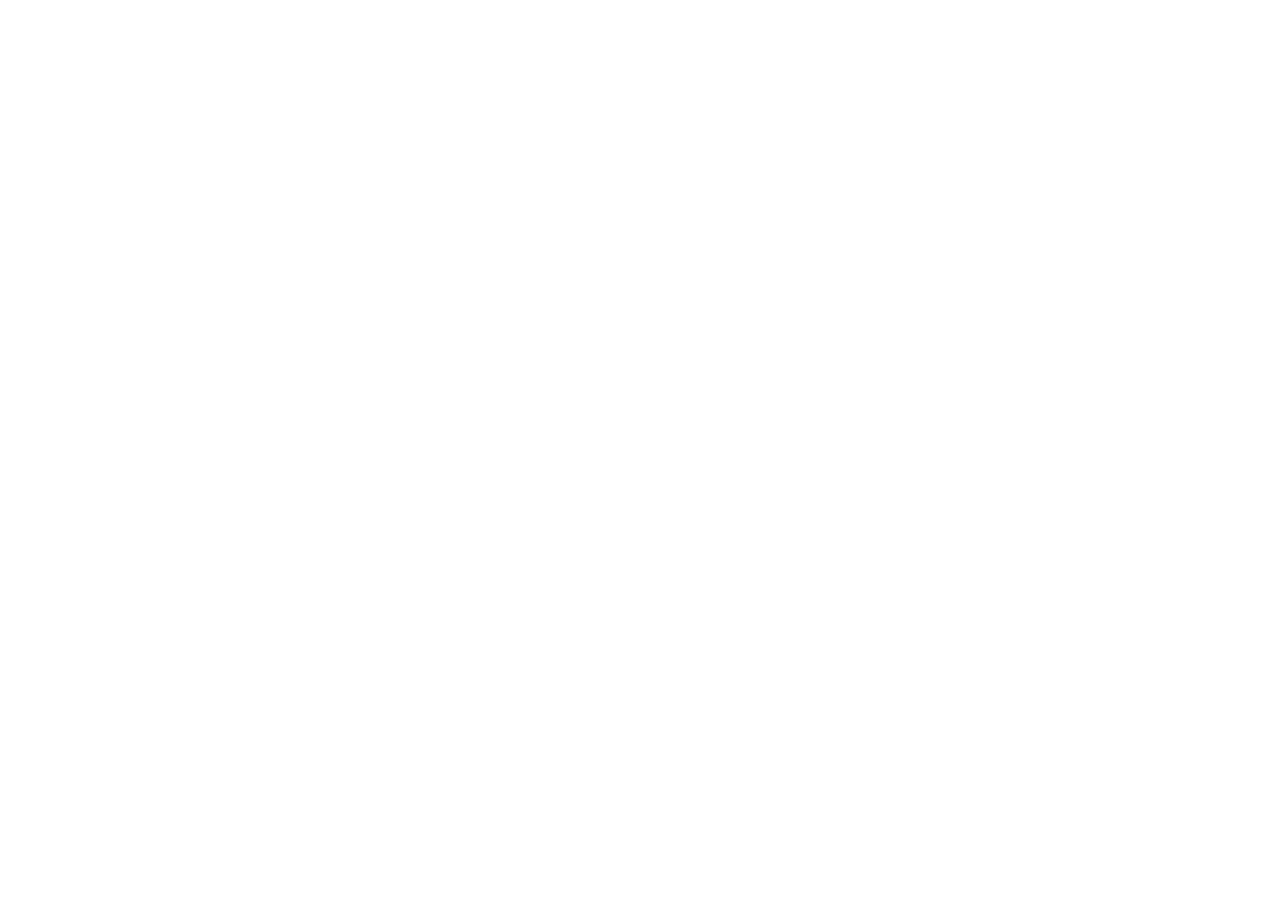
==== index.html @ c1fdbedd "Se agrego la capeta css" ====
<!DOCTYPE html>
<html lang="es">

<head>
    <meta charset="UTF-8">
    <meta http-equiv="X-UA-Compatible" content="IE=edge">
    <meta name="viewport" content="width=device-width, initial-scale=1.0">
    <title>BlogDeCafe</title>
    <link rel="stylesheet" href="css/normalize.css">
    <link rel="preconnect" href="https://fonts.googleapis.com">
    <link rel="preconnect" href="https://fonts.gstatic.com" crossorigin>
    <link href="https://fonts.googleapis.com/css2?family=Open+Sans&family=PT+Sans:wght@400;700&display=swap" rel="stylesheet">
    <link rel="stylesheet" href="css/style.css">

</head>

<body>

</body>

</html>
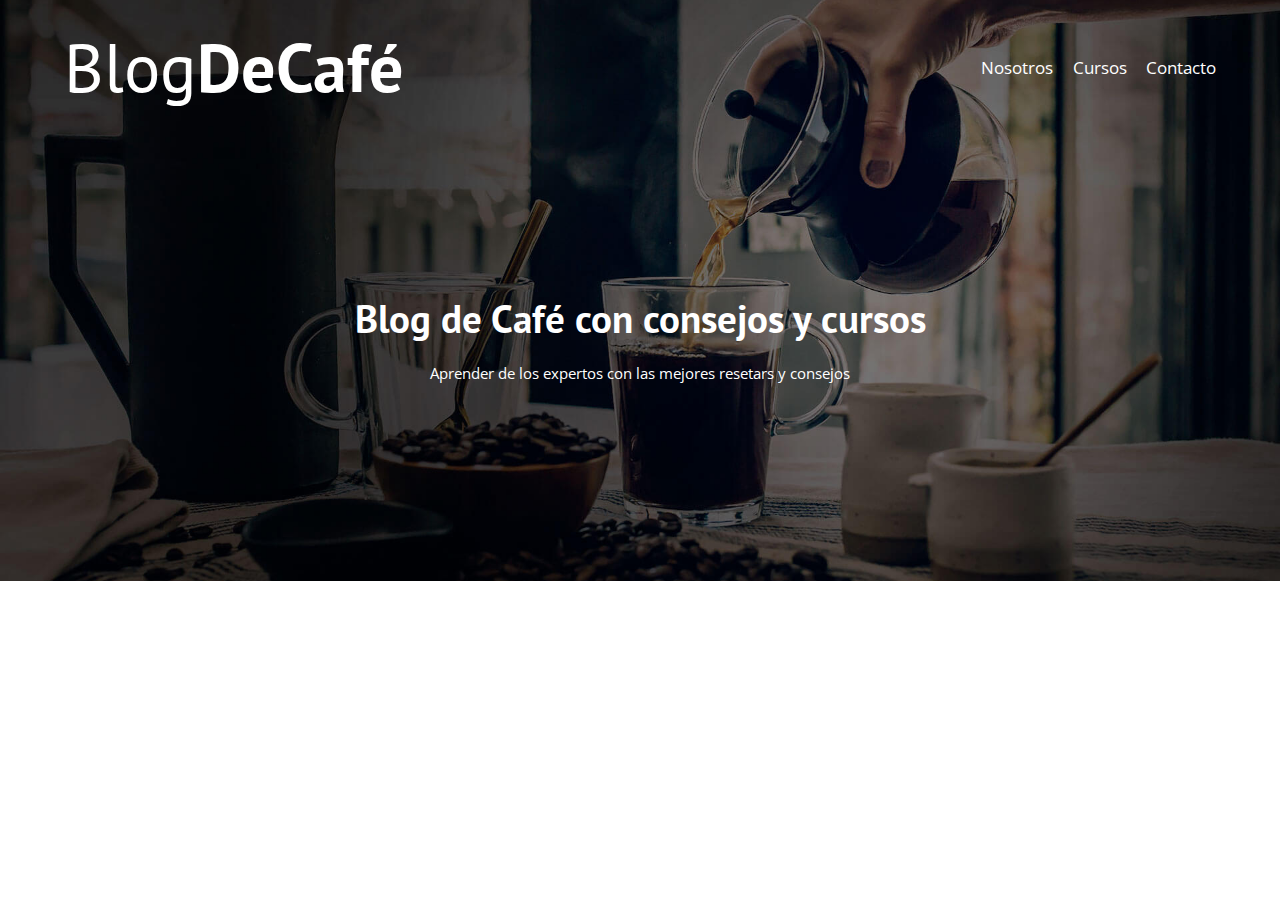
==== commit e5cf87f5: "Se agrego al HTML el header y se agregaron los estilos a la hoja de estilos" ====
--- a/index.html
+++ b/index.html
@@ -11,11 +11,27 @@
     <link rel="preconnect" href="https://fonts.gstatic.com" crossorigin>
     <link href="https://fonts.googleapis.com/css2?family=Open+Sans&family=PT+Sans:wght@400;700&display=swap" rel="stylesheet">
     <link rel="stylesheet" href="css/style.css">
-
 </head>
 
 <body>
-
+    <header class="header">
+        <div class="contenedor">
+            <div class="barra">
+                <a class="logo" href="index.html">
+                    <h1 class="logo__nombre no-margin centrar-texto">Blog<span class="logo__bold">DeCafé</span></h1>
+                </a>
+                <nav class="navegacion">
+                    <a href="nosotros.html" class="navegacion__enlase">Nosotros</a>
+                    <a href="cursos.html" class="navegacion__enlase">Cursos</a>
+                    <a href="contacto.html" class="navegacion__enlase">Contacto</a>
+                </nav>
+            </div>
+        </div>
+        <div class="header__texto">
+            <h2 class="no-margin">Blog de Café con consejos y cursos</h2>
+            <p class="no-margin">Aprender de los expertos con las mejores resetars y consejos</p>
+        </div>
+    </header>
 </body>
 
 </html>--- a/css/style.css
+++ b/css/style.css
@@ -0,0 +1,110 @@
+:root {
+    --fuenteHeading: 'PT Sans', sans-serif;
+    --fuenteParrafos: 'Open Sans', sans-serif;
+
+    --primario: #63271C;
+    --blanco: #fff;
+    --negro: #000;
+}
+html{
+    box-sizing: border-box;
+    font-size: 60.5%; /* Para que 1rem = 10px*/
+}
+*,*:before, *:after{
+    box-sizing: inherit;
+}
+body{
+    font-family: var(--fuenteParrafos);
+    font-size: 1.6rem;
+    line-height: 2;
+}
+
+/** Globales **/
+.contenedor{
+    max-width: 120rem;
+    width: 90%;
+    margin: 0 auto;
+}
+a{
+    text-decoration: none;
+}
+
+h1, h2, h3, h4{
+    font-family: var(--fuenteHeading);
+}
+h1{
+    font-size: 7rem;
+}
+h2{
+    font-size: 4rem;
+}
+h3{
+    font-size: 2.8rem;
+}
+img{
+    max-width: 100%;
+}
+
+/** Utilidades **/
+
+.no-margin{
+    margin: 0;
+
+}
+.no-paddin{
+    padding: 0;    
+}
+.centrar-texto{
+    text-align: center;
+}
+.header{
+    background-image: url(../img/banner.jpg);
+    height: 60rem;
+    background-size: cover;
+    background-repeat: no-repeat;
+    background-position: center center;
+}
+.header__texto{
+    text-align: center;
+    color: var(--blanco);
+    margin-top: 5rem;
+}
+@media (min-width: 768px){
+    .header__texto{
+        margin-top: 15rem;
+    }
+}
+@media (min-width: 768px){
+    .barra{
+        display: flex;
+        justify-content: space-between;
+        align-items: center;
+    }
+}
+.logo{
+    color: var(--blanco);
+}
+@media (max-width: 400px){
+    .logo h1{
+        font-size: 5rem;
+    }
+}
+.logo__nombre{
+    font-weight: 400;
+}
+
+.logo__bold{
+    font-weight: 700;
+}
+@media (min-width: 768px){
+    .navegacion{
+        display: flex;
+        gap: 2rem;
+    }
+}
+.navegacion__enlase{
+    display: block;
+    text-align: center;
+    font-size: 1.8rem;
+    color: var(--blanco);
+}
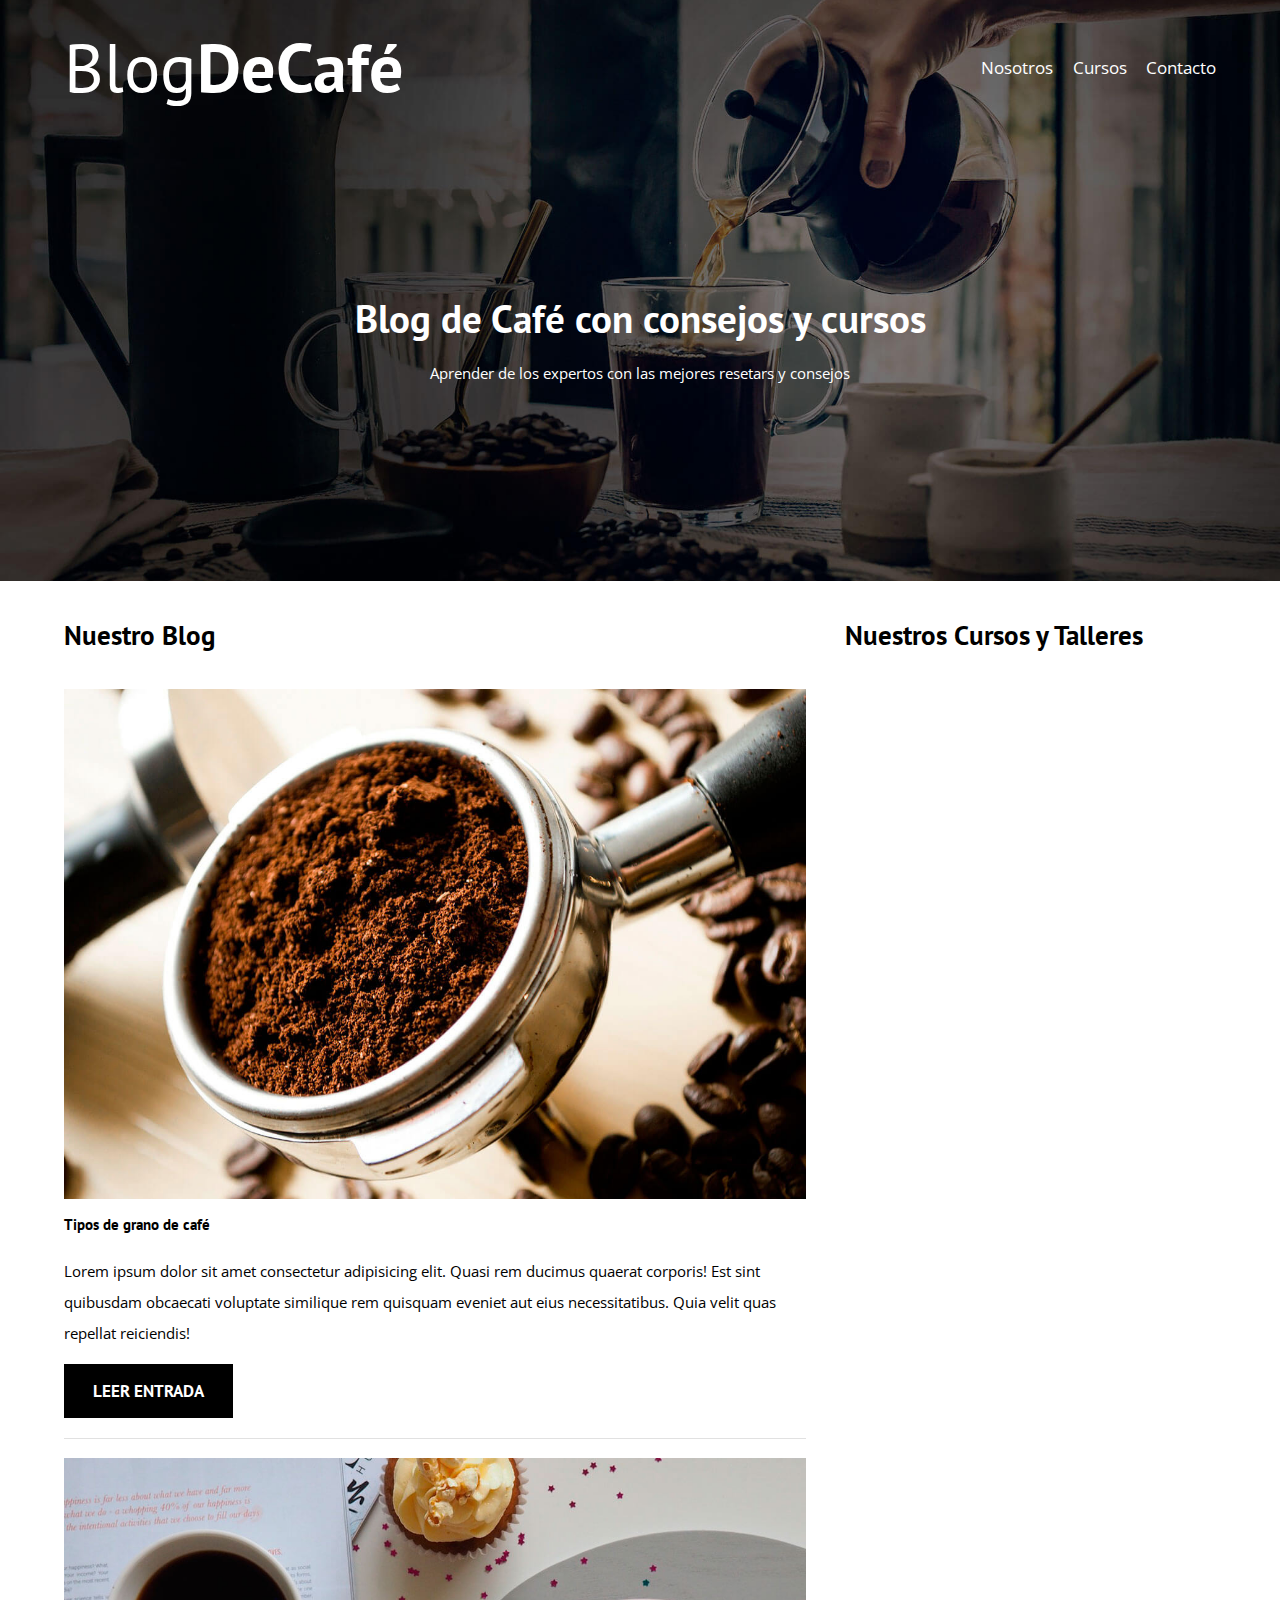
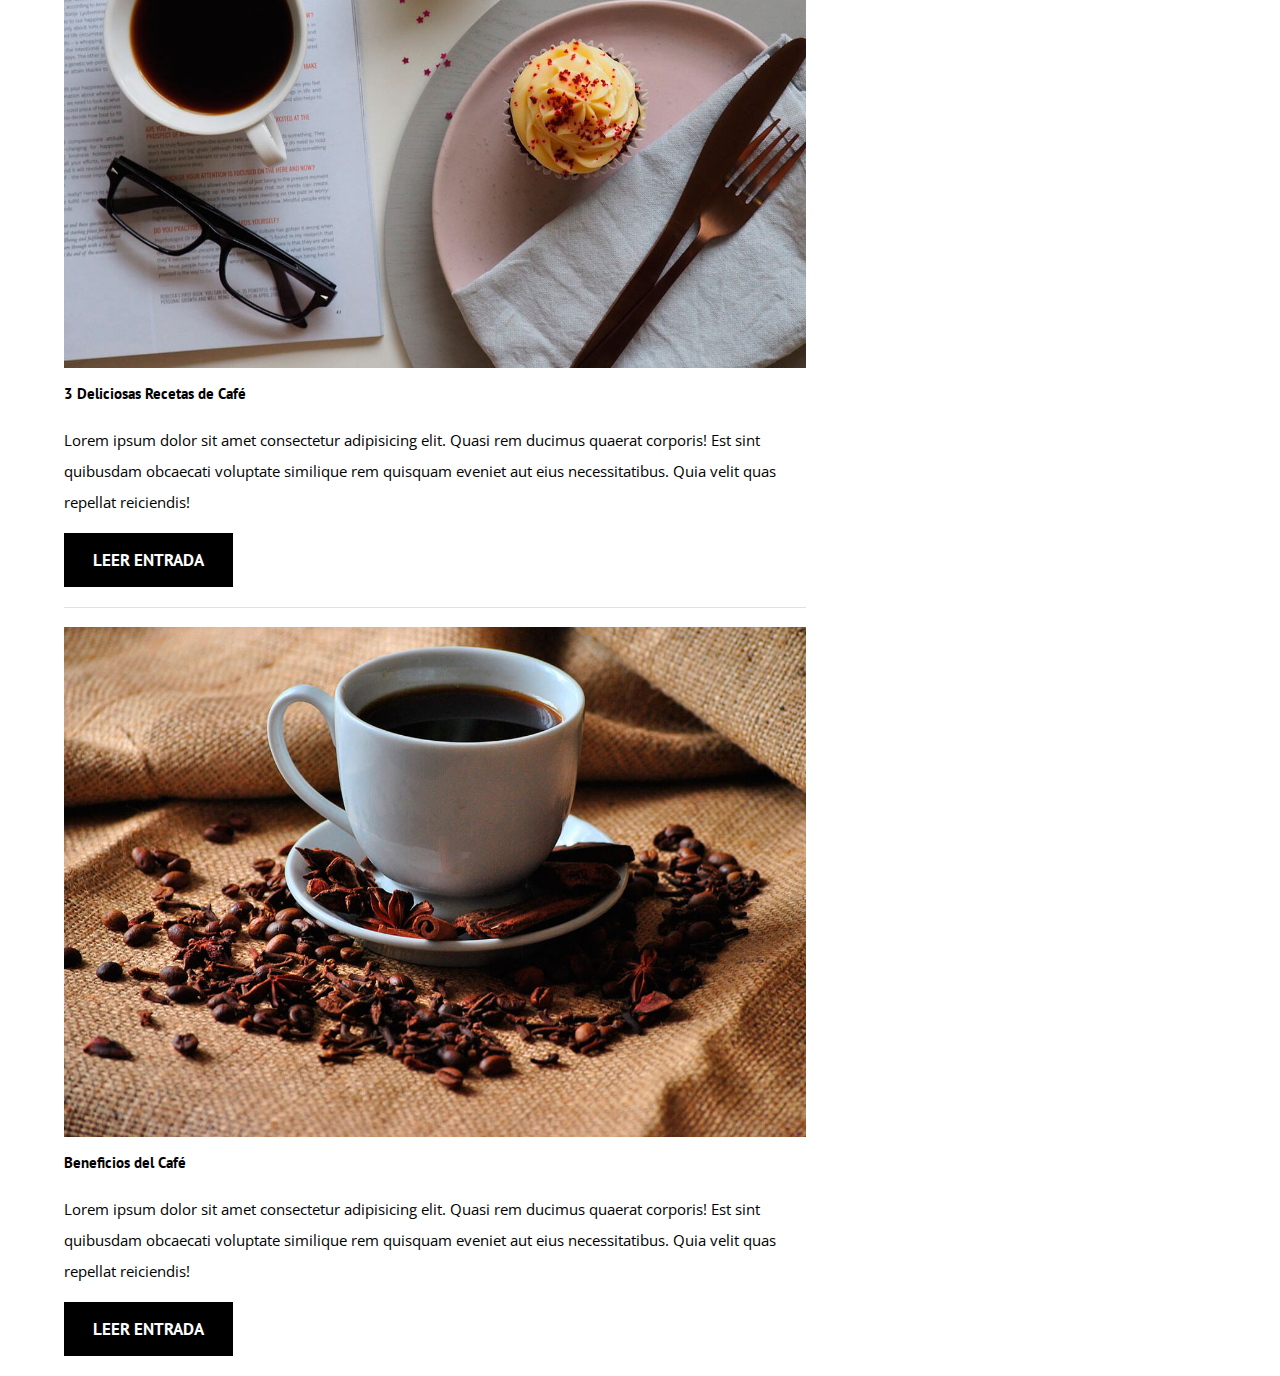
==== commit 93401c17: "Se agregaron los elementos de nuestro blog con su css" ====
--- a/index.html
+++ b/index.html
@@ -32,6 +32,54 @@
             <p class="no-margin">Aprender de los expertos con las mejores resetars y consejos</p>
         </div>
     </header>
+
+    <div class="contenedor contenido-principal">
+        <main class="blog">
+
+            <h3>Nuestro Blog</h3>
+
+            <article class="entrada">
+                <div class="entrada__imagen">
+                    <img src="img/blog1.jpg" alt="blog">
+                </div>
+
+                <div class="entrada__contenido">
+                    <h4 class="no-margin">Tipos de grano de café</h4>
+                    <p>Lorem ipsum dolor sit amet consectetur adipisicing elit. Quasi rem ducimus quaerat corporis! Est sint quibusdam obcaecati voluptate similique rem quisquam eveniet aut eius necessitatibus. Quia velit quas repellat reiciendis!</p>
+                    <a href="entrada.html" class="boton boton--primario">Leer entrada</a>
+                </div>
+            </article>
+
+            <article class="entrada">
+                <div class="entrada__imagen">
+                    <img src="img/blog2.jpg" alt="blog">
+                </div>
+
+                <div class="entrada__contenido">
+                    <h4 class="no-margin">3 Deliciosas Recetas de Café</h4>
+                    <p>Lorem ipsum dolor sit amet consectetur adipisicing elit. Quasi rem ducimus quaerat corporis! Est sint quibusdam obcaecati voluptate similique rem quisquam eveniet aut eius necessitatibus. Quia velit quas repellat reiciendis!</p>
+                    <a href="entrada.html" class="boton boton--primario">Leer entrada</a>
+                </div>
+            </article>
+
+            <article class="entrada">
+                <div class="entrada__imagen">
+                    <img src="img/blog3.jpg" alt="blog">
+                </div>
+
+                <div class="entrada__contenido">
+                    <h4 class="no-margin">Beneficios del Café</h4>
+                    <p>Lorem ipsum dolor sit amet consectetur adipisicing elit. Quasi rem ducimus quaerat corporis! Est sint quibusdam obcaecati voluptate similique rem quisquam eveniet aut eius necessitatibus. Quia velit quas repellat reiciendis!</p>
+                    <a href="entrada.html" class="boton boton--primario">Leer entrada</a>
+                </div>
+            </article>
+
+        </main>
+        <aside class="sidebar">
+            <h3>Nuestros Cursos y Talleres</h3>
+        </aside>
+        
+    </div>
 </body>
 
 </html>--- a/css/style.css
+++ b/css/style.css
@@ -5,6 +5,7 @@
     --primario: #63271C;
     --blanco: #fff;
     --negro: #000;
+    --gris: #e1e1e1;
 }
 html{
     box-sizing: border-box;
@@ -108,3 +109,37 @@
     font-size: 1.8rem;
     color: var(--blanco);
 }
+@media (min-width: 768px){
+    .contenido-principal{
+        display: grid;
+        grid-template-columns: 2fr 1fr;
+        column-gap: 4rem;
+    }
+}
+.entrada{
+    border-bottom: 1px solid var(--gris) ;
+    margin-bottom: 2rem;
+}
+.entrada:last-of-type{
+    border: none;
+    margin-bottom: 0;
+}
+.boton{
+    display: block;
+    font-family: var(--fuenteHeading);
+    color: var(--blanco);
+    text-align: center;
+    padding: 1rem 3rem;
+    font-size: 1.8rem;
+    text-transform: uppercase;
+    font-weight: 700;
+    margin-bottom: 2rem;
+}
+@media (min-width: 768px){
+    .boton{
+        display: inline-block;
+    }    
+}
+.boton--primario{
+    background-color: var(--negro);
+}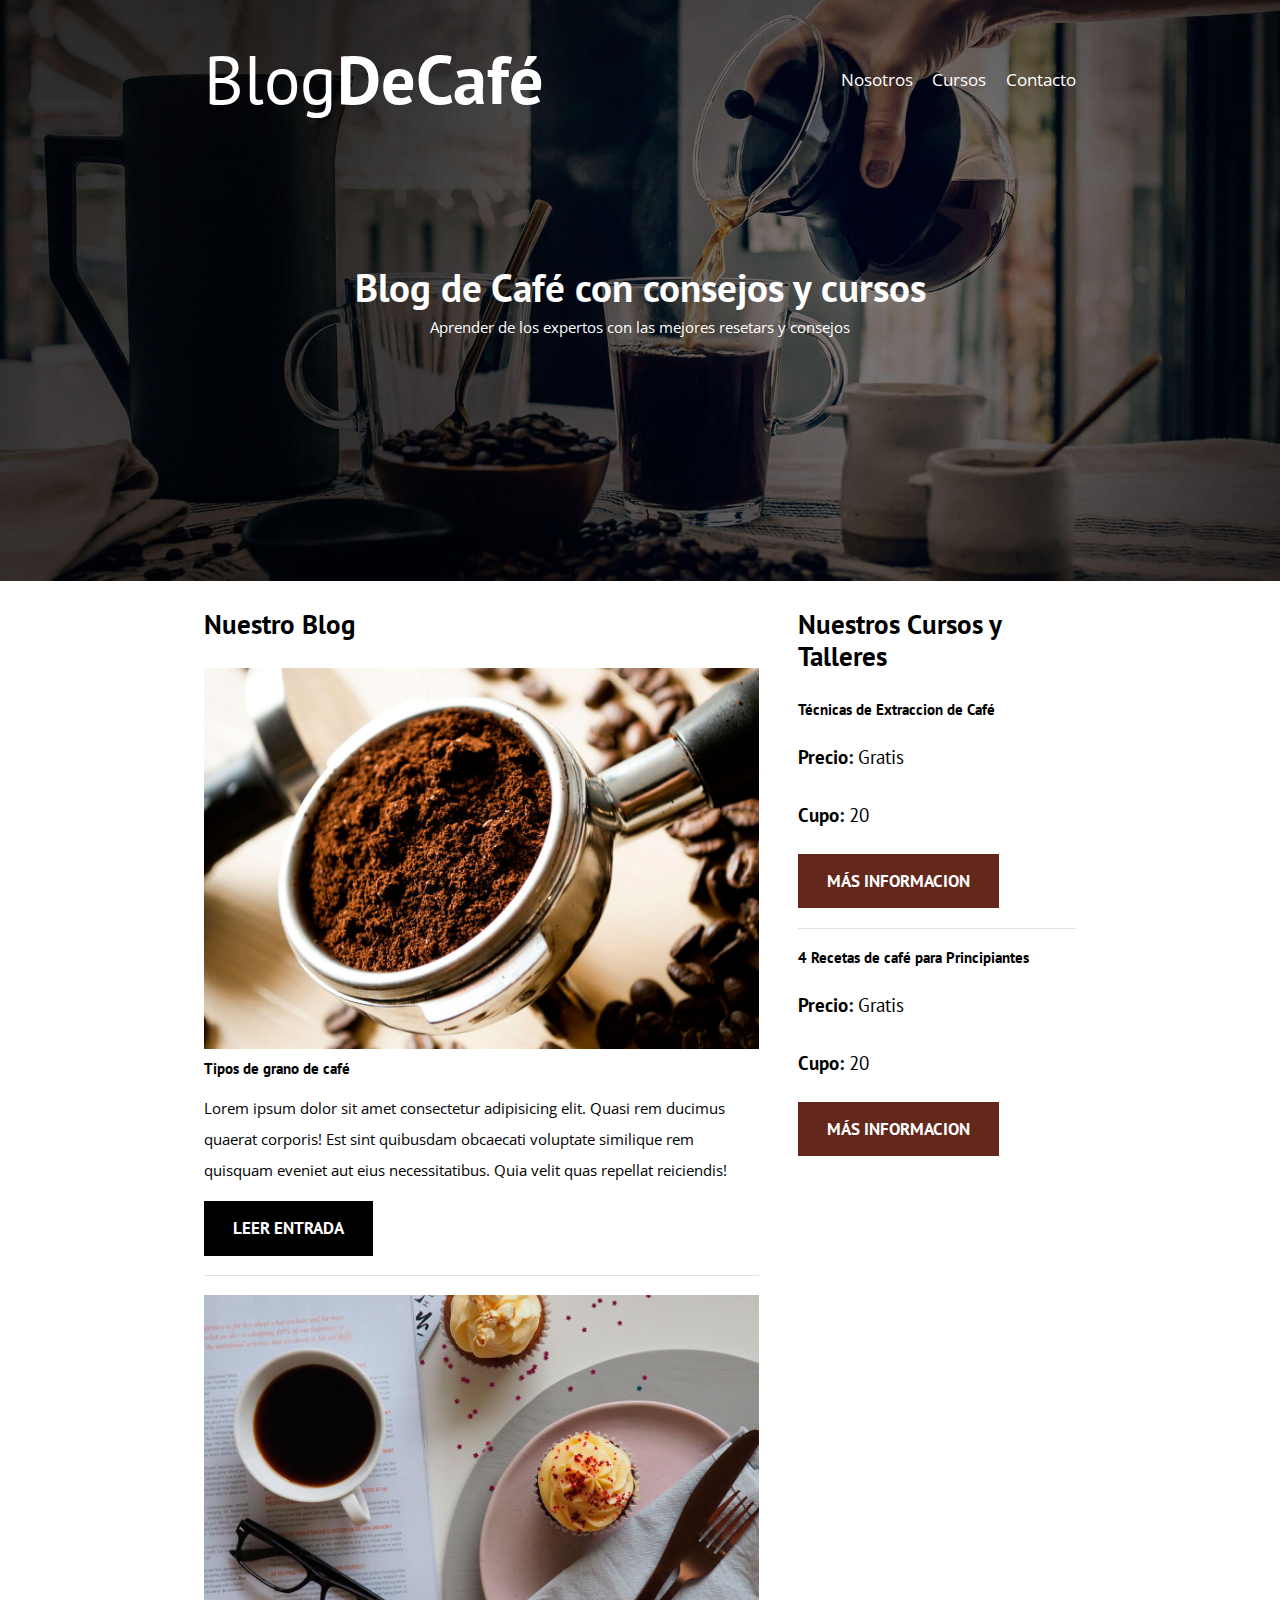
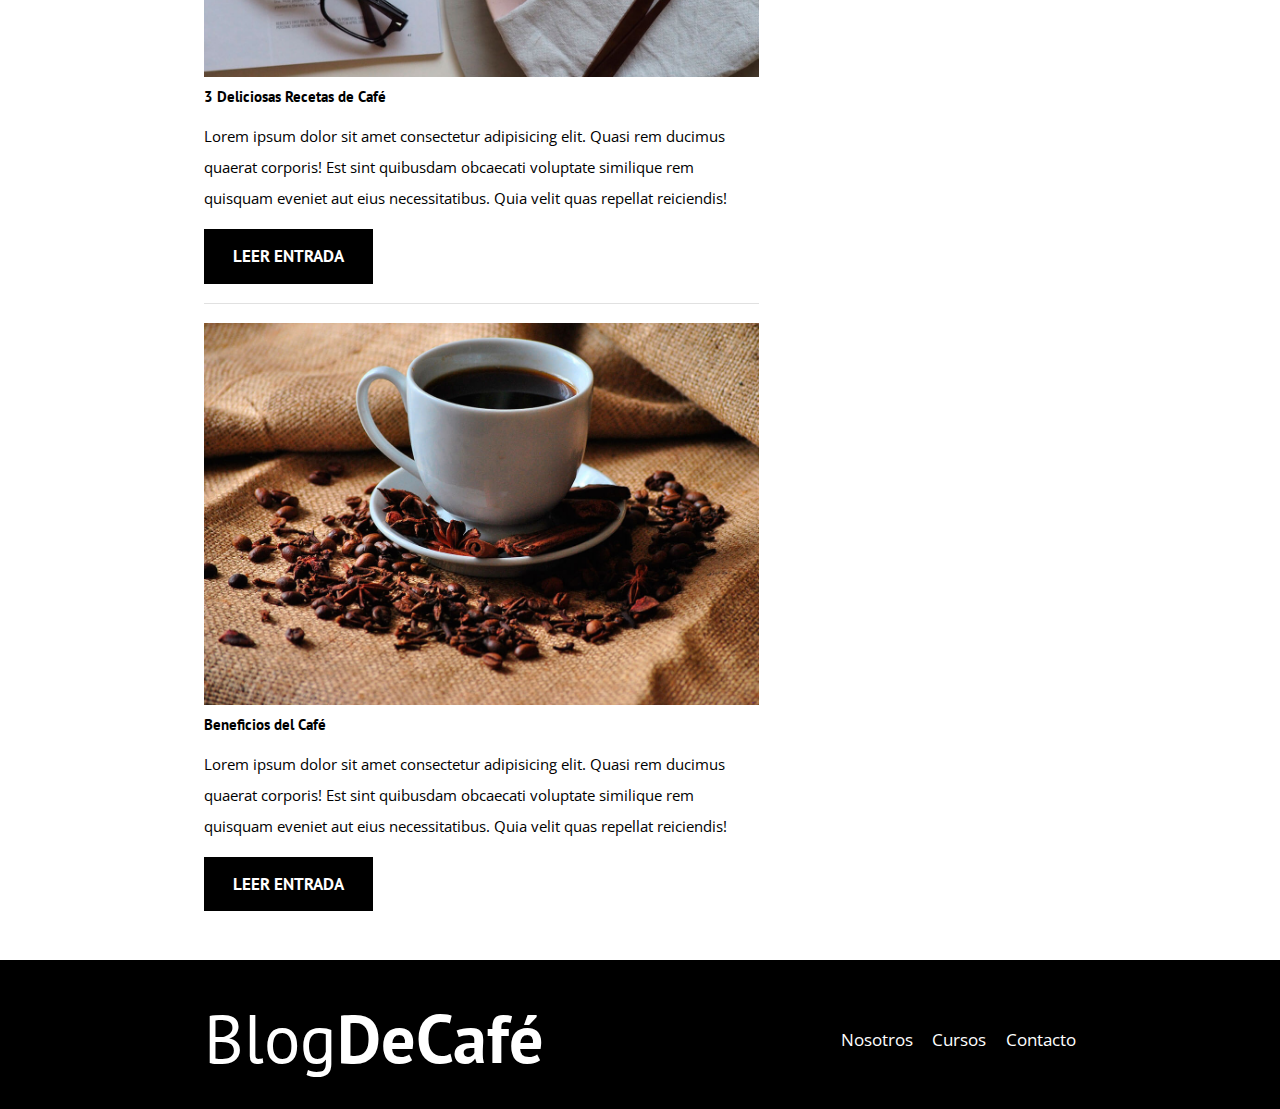
==== commit 1788f94d: "Se termino la pagina principal del repositorio" ====
--- a/index.html
+++ b/index.html
@@ -77,9 +77,47 @@
         </main>
         <aside class="sidebar">
             <h3>Nuestros Cursos y Talleres</h3>
+
+            <ul class="cursos no-padding">
+                <li class="widget-curso">
+                    <h4 class="no-margin">Técnicas de Extraccion de Café</h4>
+                    <p class="widget-curso__label">Precio:
+                        <span class="widget-curso__inf"> Gratis</span>
+                    </p>
+                    <p class="widget-curso__label">Cupo:
+                        <span class="widget-curso__inf"> 20</span>
+                    </p>
+                    <a href="#" class="boton boton--secundario">Más Informacion</a>
+                </li>
+                <li class="widget-curso">
+                    <h4 class="no-margin">4 Recetas de café para Principiantes</h4>
+                    <p class="widget-curso__label">Precio:
+                        <span class="widget-curso__inf"> Gratis</span>
+                    </p>
+                    <p class="widget-curso__label">Cupo:
+                        <span class="widget-curso__inf"> 20</span>
+                    </p>
+                    <a href="#" class="boton boton--secundario">Más Informacion</a>
+                </li>
+            </ul>
         </aside>
         
     </div>
+    <footer class="footer">
+        <div class="contenedor">
+            <div class="barra">
+                <a class="logo" href="index.html">
+                    <h1 class="logo__nombre no-margin centrar-texto">Blog<span class="logo__bold">DeCafé</span></h1>
+                </a>
+                <nav class="navegacion">
+                    <a href="nosotros.html" class="navegacion__enlase">Nosotros</a>
+                    <a href="cursos.html" class="navegacion__enlase">Cursos</a>
+                    <a href="contacto.html" class="navegacion__enlase">Contacto</a>
+                </nav>
+            </div>
+        </div>
+
+    </footer>
 </body>
 
-</html>+</html> --- a/css/style.css
+++ b/css/style.css
@@ -22,8 +22,11 @@
 
 /** Globales **/
 .contenedor{
-    max-width: 120rem;
+    /**max-width: 90rem;
     width: 90%;
+     with: min(90%, 120rem) tambien se puede usar en vez de las 
+    dos propiedades de arriba **/  
+    width: min(90%,90rem);
     margin: 0 auto;
 }
 a{
@@ -32,6 +35,7 @@
 
 h1, h2, h3, h4{
     font-family: var(--fuenteHeading);
+    line-height: 1.2;
 }
 h1{
     font-size: 7rem;
@@ -52,7 +56,7 @@
     margin: 0;
 
 }
-.no-paddin{
+.no-padding{
     padding: 0;    
 }
 .centrar-texto{
@@ -74,6 +78,9 @@
     .header__texto{
         margin-top: 15rem;
     }
+}
+.barra{
+    padding-top: 4rem;
 }
 @media (min-width: 768px){
     .barra{
@@ -142,4 +149,34 @@
 }
 .boton--primario{
     background-color: var(--negro);
+}
+.boton--secundario{
+    background-color: var(--primario);
+}
+.cursos{
+    list-style: none;
+}
+.widget-curso{
+    border-bottom: 1px solid var(--gris);
+    margin-bottom: 2rem;
+}
+.widget-curso:last-of-type{
+    border: none;
+    margin-bottom: 0;
+}
+.widget-curso__label{
+    font-family: var(--fuenteHeading);
+    font-weight: 700;
+}
+.widget-curso__inf{
+    font-weight: 400;
+}
+.widget-curso__label,
+.widget-curso__inf{
+    font-size: 2rem;
+}
+.footer{
+    background-color: var(--negro);
+    padding-bottom: 3rem;
+    margin-top: 3rem;
 }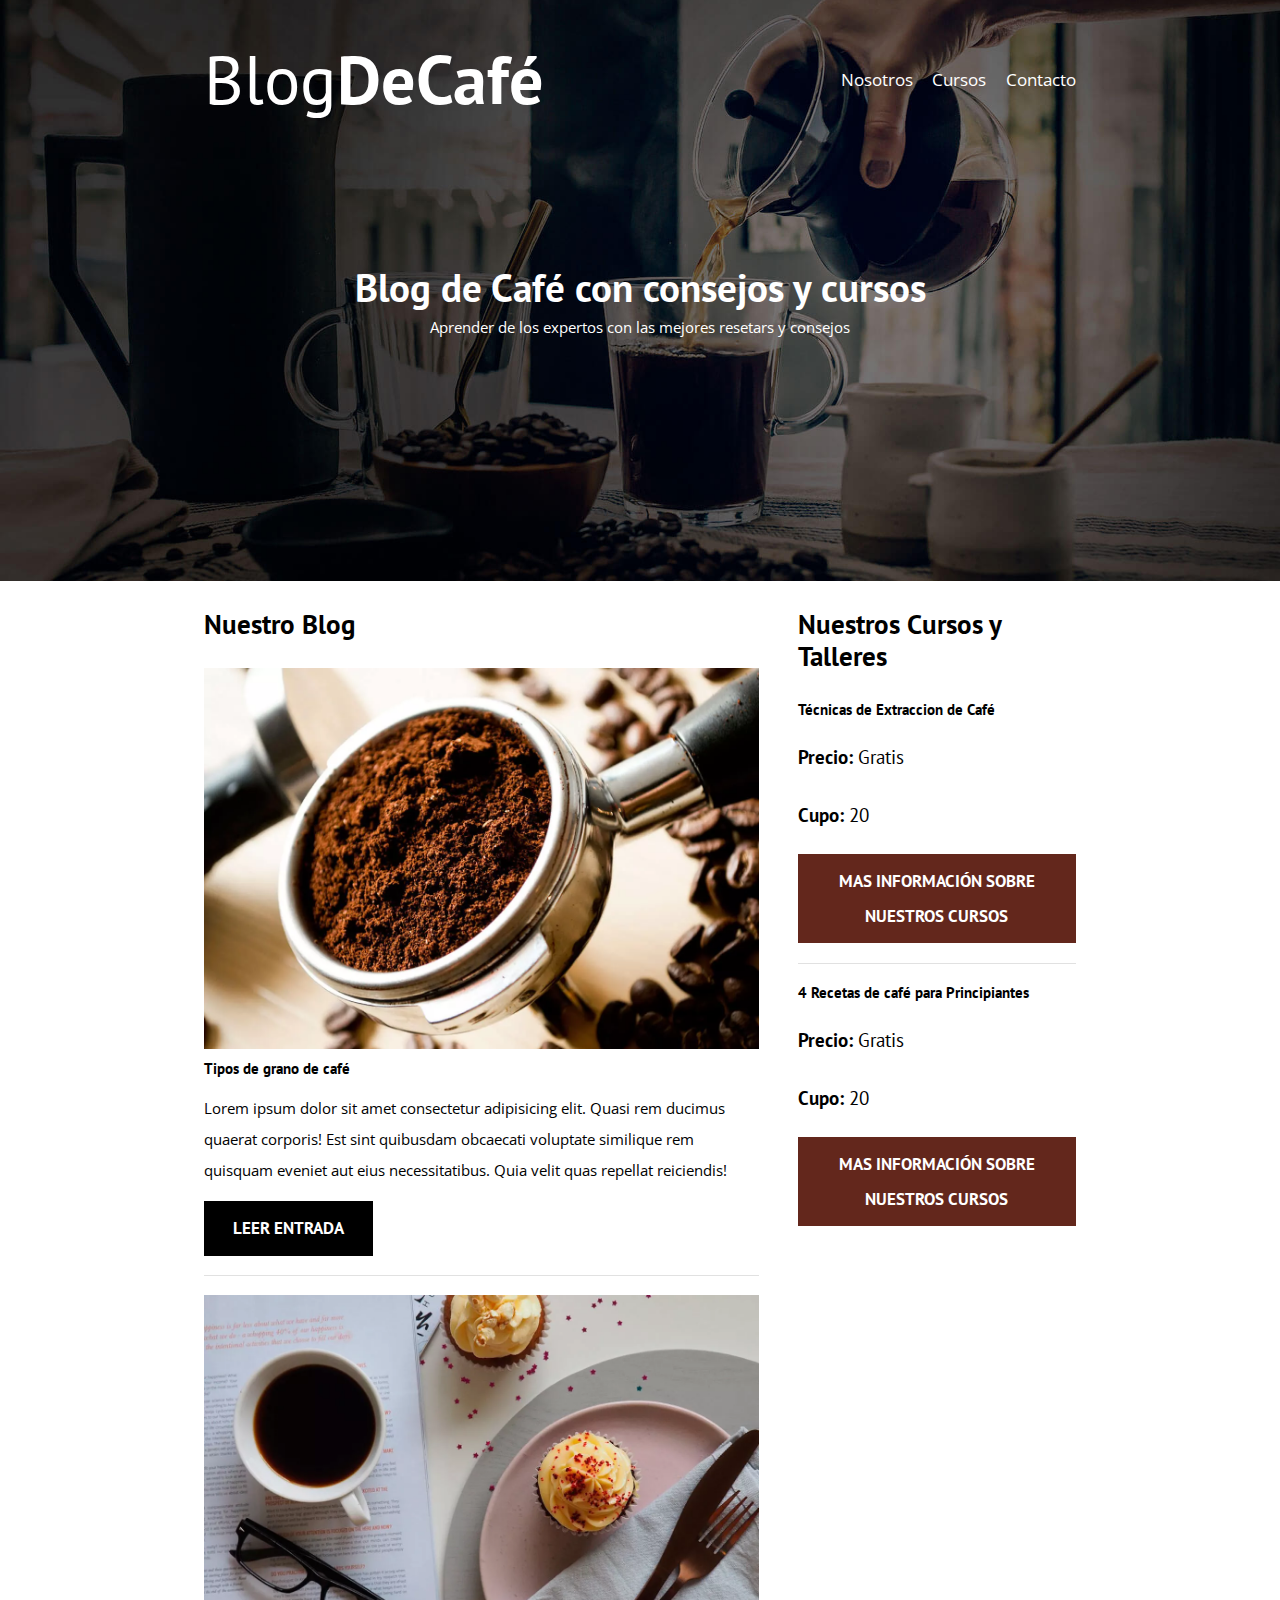
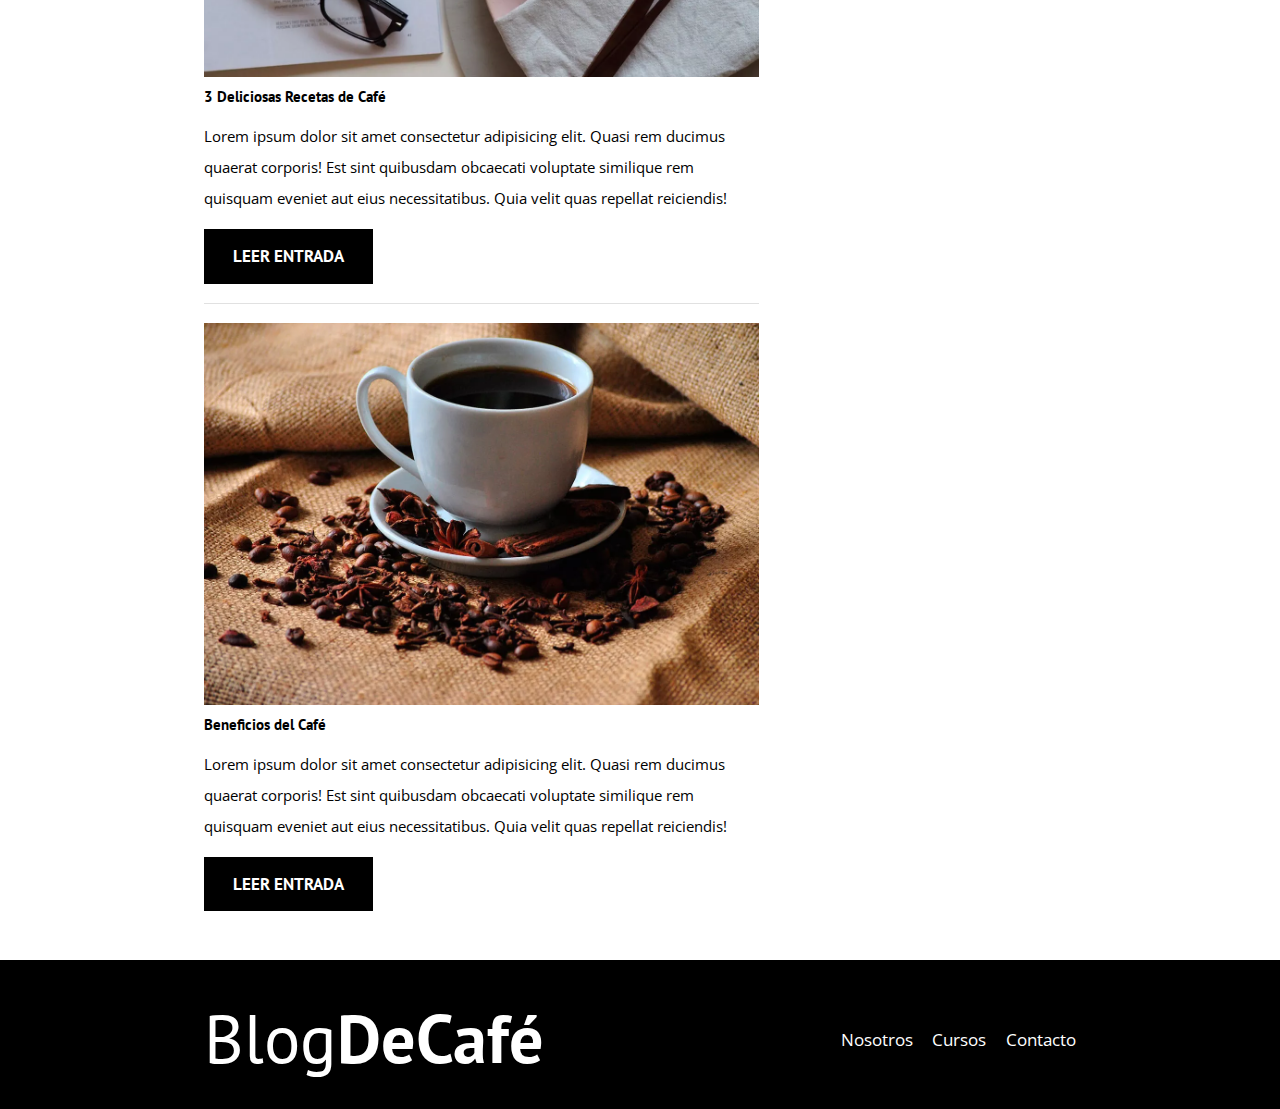
==== commit 5d787eb7: "Se termino el proyecto" ====
--- a/index.html
+++ b/index.html
@@ -6,10 +6,25 @@
     <meta http-equiv="X-UA-Compatible" content="IE=edge">
     <meta name="viewport" content="width=device-width, initial-scale=1.0">
     <title>BlogDeCafe</title>
-    <link rel="stylesheet" href="css/normalize.css">
+    <meta name="description" content="Pagina web de blg de cafe">
+
+
+
     <link rel="preconnect" href="https://fonts.googleapis.com">
     <link rel="preconnect" href="https://fonts.gstatic.com" crossorigin>
-    <link href="https://fonts.googleapis.com/css2?family=Open+Sans&family=PT+Sans:wght@400;700&display=swap" rel="stylesheet">
+    <link href="https://fonts.googleapis.com/css2?family=Open+Sans&family=PT+Sans:wght@400;700&display=swap"
+        rel="stylesheet">
+
+    <!--Prefetch-->
+    <link rel="prefetch" href="nosotros.html" as="document">
+
+    <!--Preload-->
+    <link rel="preload" href="css/normalize.cs" as="style">
+    <link rel="stylesheet" href="css/normalize.css">
+
+    <link rel="preload" href="img/blog1.jpg" as="image">
+
+    <link rel="preload" href="css/style.css" as="style">
     <link rel="stylesheet" href="css/style.css">
 </head>
 
@@ -40,36 +55,51 @@
 
             <article class="entrada">
                 <div class="entrada__imagen">
-                    <img src="img/blog1.jpg" alt="blog">
+                    <picture>
+                        <source loading="lazy" srcset="img/blog1.webp" type="image/webp">
+                        <img loading="lazy" src="img/blog1.jpg" alt="blog">
+                    </picture>
                 </div>
 
                 <div class="entrada__contenido">
                     <h4 class="no-margin">Tipos de grano de café</h4>
-                    <p>Lorem ipsum dolor sit amet consectetur adipisicing elit. Quasi rem ducimus quaerat corporis! Est sint quibusdam obcaecati voluptate similique rem quisquam eveniet aut eius necessitatibus. Quia velit quas repellat reiciendis!</p>
+                    <p>Lorem ipsum dolor sit amet consectetur adipisicing elit. Quasi rem ducimus quaerat corporis! Est
+                        sint quibusdam obcaecati voluptate similique rem quisquam eveniet aut eius necessitatibus. Quia
+                        velit quas repellat reiciendis!</p>
                     <a href="entrada.html" class="boton boton--primario">Leer entrada</a>
                 </div>
             </article>
 
             <article class="entrada">
                 <div class="entrada__imagen">
-                    <img src="img/blog2.jpg" alt="blog">
+                    <picture>
+                        <source loading="lazy" srcset="img/blog2.webp" type="image/webp">
+                        <img loading="lazy" src="img/blog2.jpg" alt="blog">
+                    </picture>
                 </div>
 
                 <div class="entrada__contenido">
                     <h4 class="no-margin">3 Deliciosas Recetas de Café</h4>
-                    <p>Lorem ipsum dolor sit amet consectetur adipisicing elit. Quasi rem ducimus quaerat corporis! Est sint quibusdam obcaecati voluptate similique rem quisquam eveniet aut eius necessitatibus. Quia velit quas repellat reiciendis!</p>
+                    <p>Lorem ipsum dolor sit amet consectetur adipisicing elit. Quasi rem ducimus quaerat corporis! Est
+                        sint quibusdam obcaecati voluptate similique rem quisquam eveniet aut eius necessitatibus. Quia
+                        velit quas repellat reiciendis!</p>
                     <a href="entrada.html" class="boton boton--primario">Leer entrada</a>
                 </div>
             </article>
 
             <article class="entrada">
                 <div class="entrada__imagen">
-                    <img src="img/blog3.jpg" alt="blog">
+                    <picture>
+                        <source loading="lazy" srcset="img/blog3.webp" type="image/webp">
+                        <img loading="lazy" src="img/blog3.jpg" alt="blog">
+                    </picture>
                 </div>
 
                 <div class="entrada__contenido">
                     <h4 class="no-margin">Beneficios del Café</h4>
-                    <p>Lorem ipsum dolor sit amet consectetur adipisicing elit. Quasi rem ducimus quaerat corporis! Est sint quibusdam obcaecati voluptate similique rem quisquam eveniet aut eius necessitatibus. Quia velit quas repellat reiciendis!</p>
+                    <p>Lorem ipsum dolor sit amet consectetur adipisicing elit. Quasi rem ducimus quaerat corporis! Est
+                        sint quibusdam obcaecati voluptate similique rem quisquam eveniet aut eius necessitatibus. Quia
+                        velit quas repellat reiciendis!</p>
                     <a href="entrada.html" class="boton boton--primario">Leer entrada</a>
                 </div>
             </article>
@@ -87,7 +117,7 @@
                     <p class="widget-curso__label">Cupo:
                         <span class="widget-curso__inf"> 20</span>
                     </p>
-                    <a href="#" class="boton boton--secundario">Más Informacion</a>
+                    <a href="cursos.html" class="boton boton--secundario">Mas Información sobre nuestros cursos</a>
                 </li>
                 <li class="widget-curso">
                     <h4 class="no-margin">4 Recetas de café para Principiantes</h4>
@@ -97,11 +127,11 @@
                     <p class="widget-curso__label">Cupo:
                         <span class="widget-curso__inf"> 20</span>
                     </p>
-                    <a href="#" class="boton boton--secundario">Más Informacion</a>
+                    <a href="cursos.html" class="boton boton--secundario">Mas Información sobre nuestros cursos</a>
                 </li>
             </ul>
         </aside>
-        
+
     </div>
     <footer class="footer">
         <div class="contenedor">
@@ -120,4 +150,4 @@
     </footer>
 </body>
 
-</html> +</html>--- a/css/style.css
+++ b/css/style.css
@@ -141,6 +141,8 @@
     text-transform: uppercase;
     font-weight: 700;
     margin-bottom: 2rem;
+    border: none;
+    cursor: pointer;
 }
 @media (min-width: 768px){
     .boton{
@@ -179,4 +181,77 @@
     background-color: var(--negro);
     padding-bottom: 3rem;
     margin-top: 3rem;
+}
+/** Sobre Nosotros**/
+@media (min-width: 768px){
+    .sobre-nosotros{
+        display: grid;
+        grid-template-columns: repeat(2,1fr);
+        column-gap: 2rem;
+    }
+}
+
+
+/** Cursos **/
+
+.curso{
+    padding: 3rem;
+    border-bottom: 1px solid var(--gris);
+}
+.curso:last-of-type{
+    border-bottom: none;
+}
+@media (min-width: 768px){
+    .curso{
+        display: grid;
+        grid-template-columns: 1fr 2fr;
+
+        gap: 2rem;
+    }
+}
+
+.curso__label{
+    font-family: var(--fuenteHeading);
+    font-weight: 700;
+}
+.curso__inf{
+    font-weight: 400;
+}
+.curso__label,
+.curso__inf{
+    font-size: 2rem;
+}
+
+/** Contacto **/
+
+.contacto-bg{
+    background-image: url(../img/contacto.jpg);
+    height: 40rem;
+    background-size: cover;
+    background-repeat: no-repeat;
+}
+
+/** Formulario **/
+
+.formulario{
+    background-color: var(--blanco);
+    margin: -5rem auto 0 auto;
+    width: 95%;
+    padding: 5rem;
+}
+.campo{
+    display: flex;
+    margin-bottom: 2rem;
+    text-align: end;
+    gap: 2rem;
+}
+.campo__label{
+    flex: 0 0 9rem;
+}
+.campo__field{
+    flex: 1 ;
+    border: 1px solid var(--gris)
+}
+.campo__field--textarea{
+    height: 10rem;
 }--- a/css/style.css
+++ b/css/style.css
@@ -141,6 +141,8 @@
     text-transform: uppercase;
     font-weight: 700;
     margin-bottom: 2rem;
+    border: none;
+    cursor: pointer;
 }
 @media (min-width: 768px){
     .boton{
@@ -179,4 +181,77 @@
     background-color: var(--negro);
     padding-bottom: 3rem;
     margin-top: 3rem;
+}
+/** Sobre Nosotros**/
+@media (min-width: 768px){
+    .sobre-nosotros{
+        display: grid;
+        grid-template-columns: repeat(2,1fr);
+        column-gap: 2rem;
+    }
+}
+
+
+/** Cursos **/
+
+.curso{
+    padding: 3rem;
+    border-bottom: 1px solid var(--gris);
+}
+.curso:last-of-type{
+    border-bottom: none;
+}
+@media (min-width: 768px){
+    .curso{
+        display: grid;
+        grid-template-columns: 1fr 2fr;
+
+        gap: 2rem;
+    }
+}
+
+.curso__label{
+    font-family: var(--fuenteHeading);
+    font-weight: 700;
+}
+.curso__inf{
+    font-weight: 400;
+}
+.curso__label,
+.curso__inf{
+    font-size: 2rem;
+}
+
+/** Contacto **/
+
+.contacto-bg{
+    background-image: url(../img/contacto.jpg);
+    height: 40rem;
+    background-size: cover;
+    background-repeat: no-repeat;
+}
+
+/** Formulario **/
+
+.formulario{
+    background-color: var(--blanco);
+    margin: -5rem auto 0 auto;
+    width: 95%;
+    padding: 5rem;
+}
+.campo{
+    display: flex;
+    margin-bottom: 2rem;
+    text-align: end;
+    gap: 2rem;
+}
+.campo__label{
+    flex: 0 0 9rem;
+}
+.campo__field{
+    flex: 1 ;
+    border: 1px solid var(--gris)
+}
+.campo__field--textarea{
+    height: 10rem;
 }